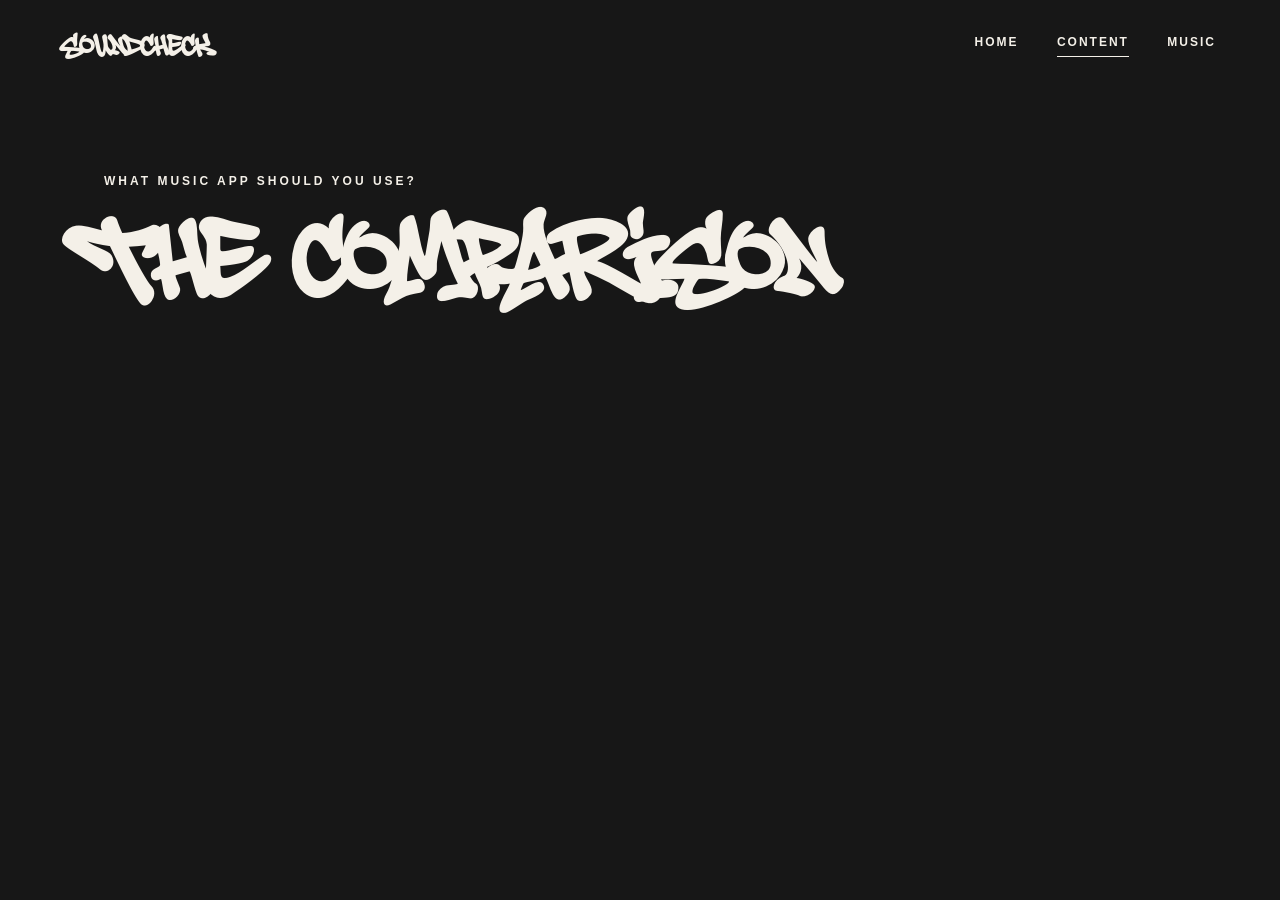
==== pages/comparison.html @ daf07a70 "upload" ====
<!DOCTYPE html>
<html lang="en">
<head>
  <meta charset="UTF-8">
  <meta name="viewport" content="width=device-width, initial-scale=1.0">
  <title>SOUNDCHECK | CONTENT</title>
  <link rel="stylesheet" href="../css/shared.css">
  <link rel="stylesheet" href="../css/comparison.css">
</head>
<body class="inner-page">
  <header class="site-header">
    <a class="site-logo" href="../index.html">SOUNDCHECK</a>
    <nav aria-label="Main navigation">
      <a href="../index.html">HOME</a>
      <a class="active" aria-current="page" href="comparison.html">CONTENT</a>
      <a href="music.html">MUSIC</a>
    </nav>
  </header>
  <main class="page-content">
    <p class="eyebrow">WHAT MUSIC APP SHOULD YOU USE?</p>
    <h1>THE COMPARISON</h1>
    <p class="intro"></p>
   
  </main>
</body>
</html>
---- css/shared.css ----
/* Styles used on every page */
@font-face {
  font-family: Aerosoldier;
  src: url("../fonts/aerosoldier/AerosoldierBasic_PERSONAL_USE_ONLY.otf");
}

* { box-sizing: border-box; }
html, body { margin: 0; min-height: 100%; }
body { font-family: Arial, Helvetica, sans-serif; }
a { color: inherit; }

/* Navigation */
.site-header {
  position: relative;
  z-index: 5;
  display: flex;
  justify-content: space-between;
  align-items: center;
  gap: 24px;
  padding: 28px clamp(22px, 5vw, 80px);
}

.site-logo {
  font-family: Aerosoldier, Impact, sans-serif;
  font-size: 27px;
  letter-spacing: 1px;
  text-decoration: none;
  white-space: nowrap;
}

.site-header nav {
  display: flex;
  gap: clamp(16px, 3vw, 46px);
  flex-wrap: wrap;
}

.site-header nav a {
  font-size: 12px;
  font-weight: bold;
  letter-spacing: 2px;
  text-decoration: none;
  padding-bottom: 7px;
  border-bottom: 1px solid transparent;
}

.site-header nav a:hover,
.site-header nav a.active { border-bottom-color: currentColor; }

/* Text used on multiple pages */
.eyebrow { font-size: 12px; letter-spacing: 3px; font-weight: bold; }
h1 {
  font-family: Aerosoldier, Impact, sans-serif;
  font-weight: normal;
  line-height: .98;
  letter-spacing: 1px;
}

/* Layout for the comparison and music pages */
.inner-page { color: #f4f0e8; background: #171717; }
.page-content {
  max-width: 1200px;
  margin: 0 auto;
  padding: 70px clamp(22px, 5vw, 70px) 110px;
}
.page-content h1 { font-size: clamp(55px, 8vw, 110px); margin: 22px 0; }
.intro { max-width: 700px; color: #c8c5be; font-size: 18px; line-height: 1.7; }

@media (max-width: 720px) {
  .site-header { align-items: flex-start; flex-direction: column; gap: 20px; }
  .site-header nav { gap: 18px; }
  .site-header nav a { font-size: 10px; letter-spacing: 1px; }
  .page-content { padding-top: 45px; }
}
---- css/comparison.css ----
/* Comparison cards */
.comparison-grid {
  display: grid;
  grid-template-columns: repeat(3, minmax(0, 1fr));
  gap: 18px;
  margin-top: 65px;
}

.app-card {
  display: flex;
  flex-direction: column;
  min-height: 320px;
  padding: 30px;
  background: #282828;
}

.card-number, .card-footer {
  color: #b4afa6;
  font-size: 12px;
  letter-spacing: 1.5px;
}
.app-card h2 { font-size: 29px; margin: 40px 0 10px; }
.app-card p { color: #c8c5be; line-height: 1.7; }
.card-footer { margin-top: auto; padding-top: 32px; }

@media (max-width: 720px) {
  .comparison-grid { grid-template-columns: 1fr; }
  .app-card { min-height: 260px; }
}
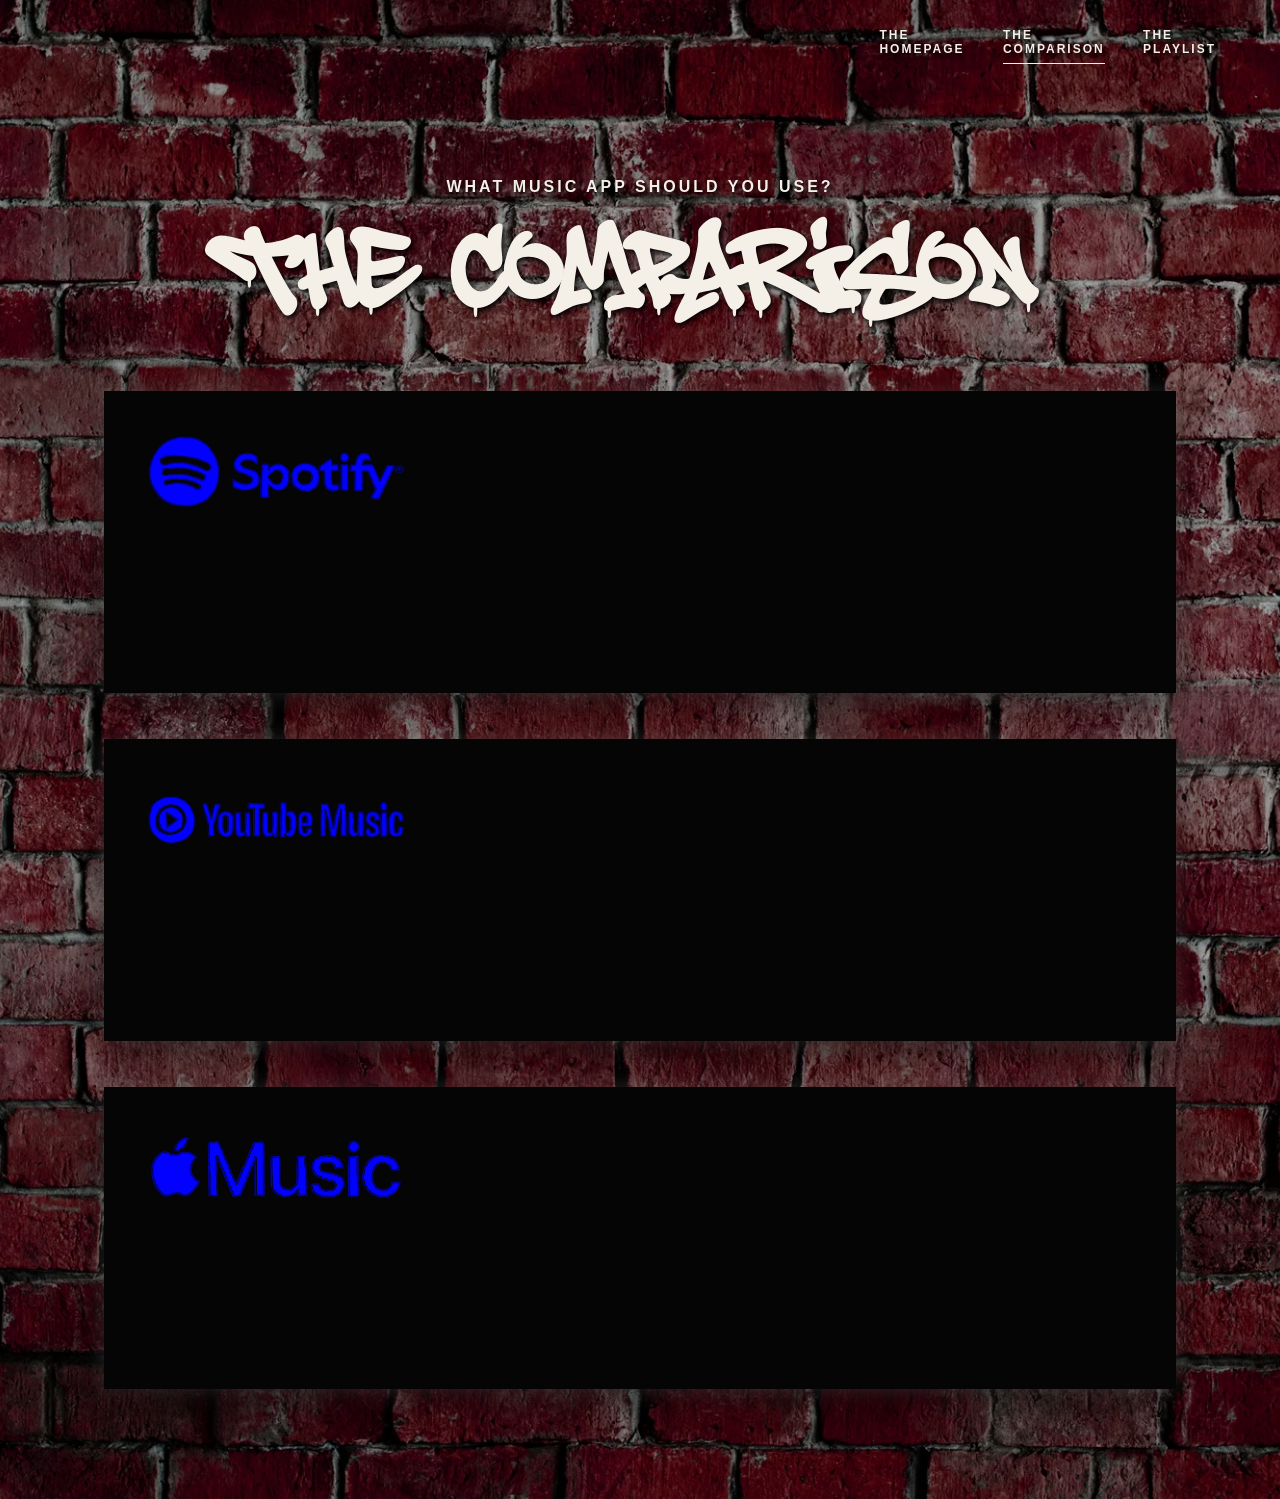
==== commit d3444c64: "update" ====
--- a/pages/comparison.html
+++ b/pages/comparison.html
@@ -3,24 +3,48 @@
 <head>
   <meta charset="UTF-8">
   <meta name="viewport" content="width=device-width, initial-scale=1.0">
-  <title>SOUNDCHECK | CONTENT</title>
+  <title>Music Blog | Comparison</title>
   <link rel="stylesheet" href="../css/shared.css">
   <link rel="stylesheet" href="../css/comparison.css">
 </head>
 <body class="inner-page">
   <header class="site-header">
-    <a class="site-logo" href="../index.html">SOUNDCHECK</a>
     <nav aria-label="Main navigation">
-      <a href="../index.html">HOME</a>
-      <a class="active" aria-current="page" href="comparison.html">CONTENT</a>
-      <a href="music.html">MUSIC</a>
+      <a href="../index.html">THE<br>HOMEPAGE</a>
+      <a class="active" aria-current="page" href="comparison.html">THE<br>COMPARISON</a>
+      <a href="music.html">THE<br>PLAYLIST</a>
     </nav>
   </header>
   <main class="page-content">
     <p class="eyebrow">WHAT MUSIC APP SHOULD YOU USE?</p>
     <h1>THE COMPARISON</h1>
-    <p class="intro"></p>
-   
+    <section class="comparison-list" aria-label="Music app reviews and stats">
+      <article class="service-card service-card--spotify">
+        <div class="service-art">
+          <img src="../images/spotify-logo.png" alt="Spotify logo" loading="lazy">
+        
+          </div>
+        </div>
+      </article>
+      <article class="service-card service-card--youtube">
+        <div class="service-art">
+          <img src="../images/youtube-logo.png" alt="YouTube Music logo" loading="lazy">
+          </div>
+        </div>
+      </article>
+      <article class="service-card service-card--apple">
+        <div class="service-art">
+          <img src="../images/apple-logo.png" alt="Apple Music logo" loading="lazy">
+        </div>
+        <div class="service-content">
+          <div class="review-stat-layout">
+            <section class="review-area" aria-label="Apple Music review">
+        
+            </section>
+          </div>
+        </div>
+      </article>
+    </section>
   </main>
 </body>
 </html>
--- a/css/shared.css
+++ b/css/shared.css
@@ -1,7 +1,6 @@
-/* Styles used on every page */
 @font-face {
   font-family: Aerosoldier;
-  src: url("../fonts/aerosoldier/AerosoldierBasic_PERSONAL_USE_ONLY.otf");
+  src: url("../fonts/aerosoldier/AerosoldierDrip_PERSONAL_USE_ONLY.otf");
 }
 
 * { box-sizing: border-box; }
@@ -9,23 +8,14 @@
 body { font-family: Arial, Helvetica, sans-serif; }
 a { color: inherit; }
 
-/* Navigation */
 .site-header {
   position: relative;
   z-index: 5;
   display: flex;
-  justify-content: space-between;
   align-items: center;
+  justify-content: flex-end;
   gap: 24px;
   padding: 28px clamp(22px, 5vw, 80px);
-}
-
-.site-logo {
-  font-family: Aerosoldier, Impact, sans-serif;
-  font-size: 27px;
-  letter-spacing: 1px;
-  text-decoration: none;
-  white-space: nowrap;
 }
 
 .site-header nav {
@@ -46,8 +36,8 @@
 .site-header nav a:hover,
 .site-header nav a.active { border-bottom-color: currentColor; }
 
-/* Text used on multiple pages */
-.eyebrow { font-size: 12px; letter-spacing: 3px; font-weight: bold; }
+
+.eyebrow { font-size: 16px; letter-spacing: 3px; font-weight: bold; }
 h1 {
   font-family: Aerosoldier, Impact, sans-serif;
   font-weight: normal;
@@ -55,7 +45,7 @@
   letter-spacing: 1px;
 }
 
-/* Layout for the comparison and music pages */
+
 .inner-page { color: #f4f0e8; background: #171717; }
 .page-content {
   max-width: 1200px;
--- a/css/comparison.css
+++ b/css/comparison.css
@@ -1,29 +1,166 @@
-/* Comparison cards */
-.comparison-grid {
-  display: grid;
-  grid-template-columns: repeat(3, minmax(0, 1fr));
-  gap: 18px;
-  margin-top: 65px;
+/* Graffiti comparison: only the comparison page uses the brick wall. */
+body.inner-page {
+  background-color: #2b0e12;
+  background-image: linear-gradient(rgba(0,0,0,.22), rgba(0,0,0,.28)),
+                    url("../images/red-brick-wall.webp");
+  background-repeat: no-repeat;
+  background-size: cover;
+  background-position: center center;
+  background-attachment: scroll;
 }
 
-.app-card {
+/* Text remains legible over the textured brick. */
+body.inner-page .site-header a,
+.page-content > .eyebrow,
+.page-content > h1 {
+  text-shadow: 2px 3px 5px rgba(0,0,0,.9);
+}
+
+/* Comparison page: a centered heading and three vertically stacked review boxes. */
+.page-content > .eyebrow,
+.page-content > h1 {
+  text-align: center;
+}
+
+.page-content > h1 {
+  font-size: clamp(60px, 8vw, 120px);
+  line-height: 1.1;
+  letter-spacing: 5px;
+  margin: 18px 0 26px;
+}
+
+/* Change the spacing between the three boxes here. */
+.comparison-list {
   display: flex;
   flex-direction: column;
-  min-height: 320px;
-  padding: 30px;
-  background: #282828;
+  gap: 46px;
+  margin-top: 64px;
 }
 
-.card-number, .card-footer {
-  color: #b4afa6;
-  font-size: 12px;
-  letter-spacing: 1.5px;
+.service-card {
+  display: grid;
+  grid-template-columns: minmax(220px, 32%) minmax(0, 1fr);
+  min-height: 302px;
+  border-image-slice: 76;
+  border-image-width: 35px;
+  border-image-outset: 11px;
+  border-image-repeat: round;
+  background: #050505;
+  box-shadow: 0 0 20px rgba(255,255,255,.14), 0 12px 35px rgba(0,0,0,.65);
+  overflow: visible;
 }
-.app-card h2 { font-size: 29px; margin: 40px 0 10px; }
-.app-card p { color: #c8c5be; line-height: 1.7; }
-.card-footer { margin-top: auto; padding-top: 32px; }
 
-@media (max-width: 720px) {
-  .comparison-grid { grid-template-columns: 1fr; }
-  .app-card { min-height: 260px; }
+.service-art {
+  display: flex;
+  flex-direction: column;
+  align-items: center;
+  justify-content: space-between;
+  gap: 24px;
+  min-width: 0;
+  padding: 26px;
+  background: #050505;
 }
+
+.service-art img {
+  width: min(100%, 270px);
+  height: auto;
+  max-height: 110px;
+  object-fit: contain;
+  flex: 1 0 auto;
+}
+
+.card-index,
+.service-art-footer,
+.review-stat-layout h3,
+.stats-list dt {
+  color: #bdbdbd;
+  font-size: 11px;
+  font-weight: bold;
+  letter-spacing: 1.8px;
+}
+
+.card-index { align-self: flex-start; }
+.service-art-footer { align-self: flex-start; }
+
+.service-content {
+  display: flex;
+  flex-direction: column;
+  min-width: 0;
+  padding: 30px clamp(24px, 3vw, 46px) 34px;
+  background: #050505;
+}
+
+.service-content h2 {
+  margin: 0 0 26px;
+  font-size: clamp(25px, 3vw, 37px);
+  letter-spacing: 1.4px;
+}
+
+.review-stat-layout {
+  display: grid;
+  grid-template-columns: minmax(0, 1.15fr) minmax(185px, 0.85fr);
+  gap: clamp(20px, 3.5vw, 48px);
+  flex: 1;
+}
+
+.review-stat-layout h3 {
+  margin: 0 0 17px;
+  color: #f2f0e9;
+}
+
+.review-area {
+  padding-right: 10px;
+}
+
+.placeholder {
+  margin: 0;
+  color: #979797;
+  font-size: 15px;
+  line-height: 1.7;
+  font-style: italic;
+}
+
+.stats-area {
+  padding-left: clamp(18px, 2.5vw, 32px);
+  border-left: 1px solid #555;
+}
+
+.stats-list { margin: 0; }
+.stats-list > div {
+  display: flex;
+  align-items: center;
+  justify-content: space-between;
+  gap: 14px;
+  padding: 10px 0;
+  border-bottom: 1px solid #4b4b4b;
+}
+.stats-list > div:first-child { padding-top: 0; }
+.stats-list dt { color: #b4b4b4; }
+.stats-list dd { margin: 0; color: #b4b4b4; }
+
+@media (max-width: 900px) {
+  .service-card { grid-template-columns: minmax(185px, 32%) minmax(0, 1fr); }
+  .service-art { padding: 21px; }
+  .review-stat-layout { grid-template-columns: 1fr; gap: 24px; }
+  .stats-area { padding-left: 0; padding-top: 20px; border-left: 0; border-top: 1px solid #555; }
+}
+
+@media (max-width: 620px) {
+  .page-content > h1 { font-size: clamp(42px, 11vw, 68px); letter-spacing: 2px; }
+  .page-content > .eyebrow { font-size: 11px; line-height: 1.5; }
+  .comparison-list { margin-top: 35px; gap: 32px; }
+  .service-card { grid-template-columns: 1fr; }
+  .service-art { min-height: 170px; padding: 19px 24px; }
+  .service-art img { max-height: 72px; width: min(85%, 230px); }
+  .service-content { padding: 26px 24px 30px; }
+  .service-content h2 { margin-bottom: 22px; }
+}
+
+/* Preserve the painted border and brick texture on small screens. */
+@media (max-width: 620px) {
+  .service-card {
+    border-width: 13px;
+    border-image-width: 27px;
+    border-image-outset: 8px;
+  }
+}
